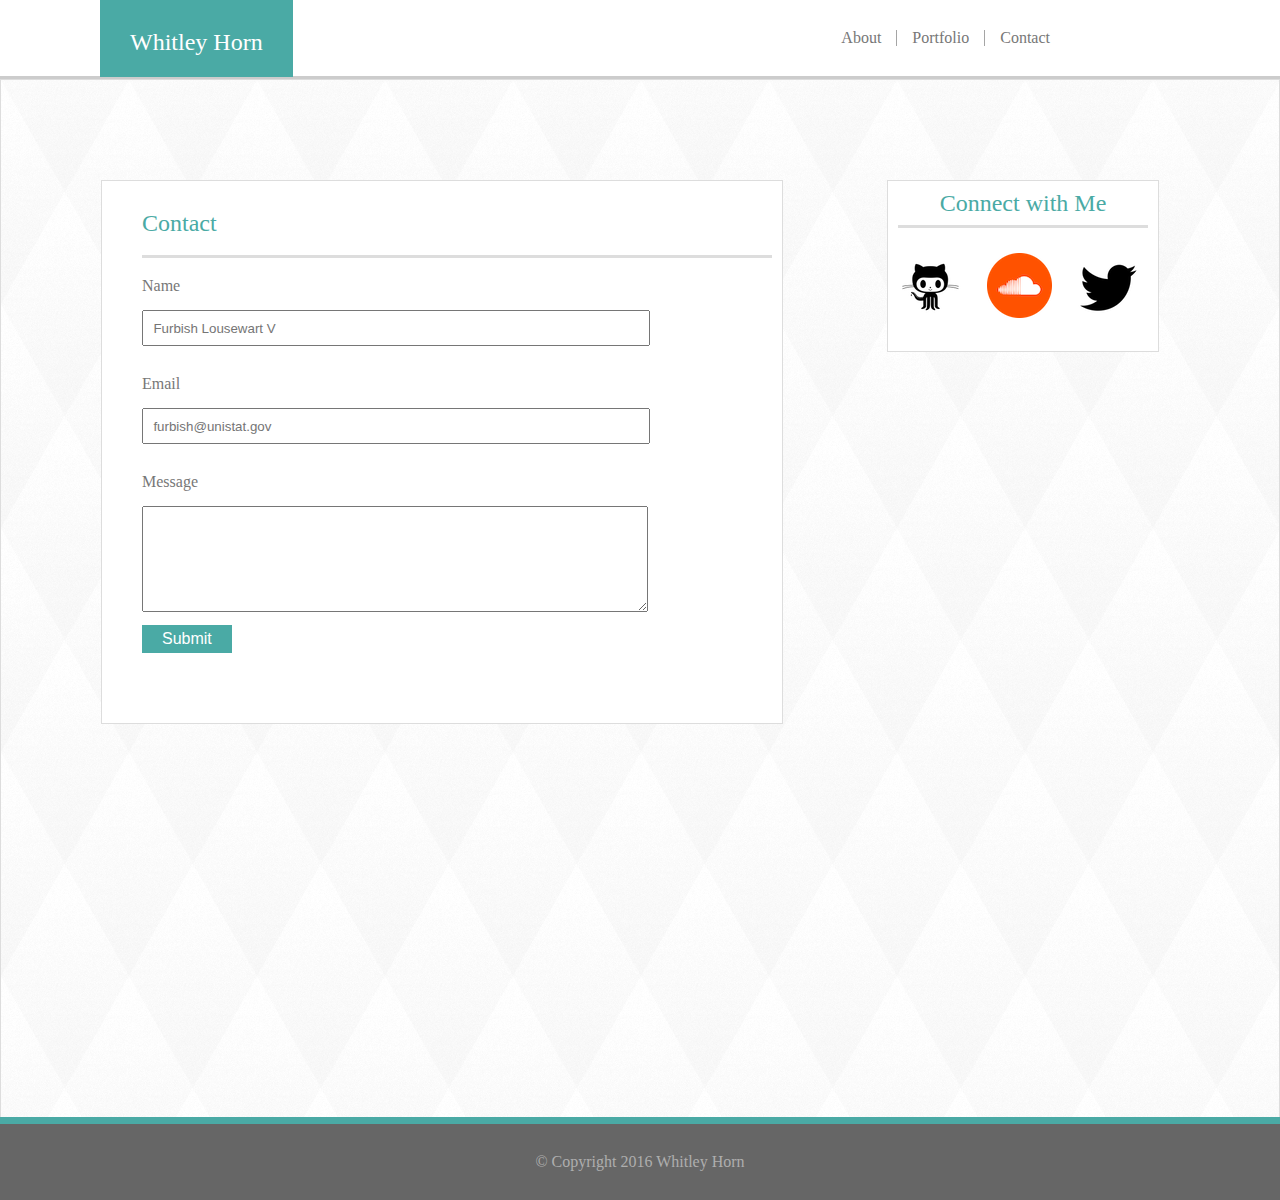
==== assignment1/contact.html @ 366a4a2e "Changing header for responsiveness" ====
<!DOCTYPE html>
<html>
  <head>
    <title>Whitley's Portfolio</title>
    <link rel="stylesheet" type="text/css" href="assets/css/reset.css">
    <link rel="stylesheet" type="text/css" href="assets/css/style.css">
    <meta charset="UTF-8">
  </head>

  <body>
    <div class="header">
      <div class="header-links">
        <a href="contact.html">Contact</a>
        <a href="portfolio.html">Portfolio</a>
        <a href="index.html">About</a>
      </div>
      
      <div class="nametag">
        <h1><a href="index.html">Whitley Horn</a></h1>
      </div>
    </div>
    
    <div class="content">

      <div class="contact-form">
        <h1>Contact</h1>
        <form>
          <p>Name</p><br>
          <input type="text" class="text-input" placeholder="  Furbish Lousewart V"><br>
          <p>Email</p><br>
          <input type="text" class="text-input" placeholder="  furbish@unistat.gov"><br>
          <p>Message</p><br>
          <textarea class="message-area"></textarea>
          <br>
          <input type="submit" id="contact-submit">
        </form>
      </div>

      <div class="connect">
        <h1>Connect with Me</h1>
        <a href="http://www.github.com/whitleyblaine"><img src="assets/images/github_icon.png" alt="Github"></a>
        <a href="https://soundcloud.com/hypnotichq/"><img src="assets/images/soundcloud_icon.png" alt="Soundcloud"></a>
        <a href="https://twitter.com/whitleyblaine" id="tweet"><img src="assets/images/twitter_icon.png" alt="Twitter"></a>
      </div>
    </div>

    <div class="footer">
      <p>© Copyright 2016 Whitley Horn</p>
    </div>
    
  </body>
</html>
---- assignment1/assets/css/style.css ----
* {
  font-family: 'Arial', 'Helvetica Neue', Helvetica, sans-serif;
  margin: 0;
}

html, body {
  height: 100%;
}

/* Header */
.header {
  background: #ffffff;
  border-bottom: 3px solid #cccccc;
  height: 76px;
}

.header-links {
  margin-right: 215px;
}

.header-links a {
  color: #777777;
  float: right;
  margin: 30px 0 0 0;
  text-decoration: none;
  border-right: 1px solid #a5a5a5;
  padding: 0 15px 0 15px;
  font-family: 'Georgia', Times, Times New Roman, serif;
}

.header-links a:hover {
  background: #000;
  color: #fff;
}

.header a:first-child {
  border: none;
  padding-right: none;
}


.nametag a{
  display: inline-block;
  padding: 30px 30px 23px 30px;
  background: #4aaaa5;
  color: #fff;
  font-family: 'Georgia', Times, Times New Roman, serif;
  margin: 0 0 0 100px;
  font-size: 120%;
  text-decoration: none;
}

.nametag a:hover {
  background: #00FFF2;
}

/* Body */
h1 {
  color: #4aaaa5;
  font-size: 20px;
}

p {
  color: #777777;
}

.content {
  background: url("../images/whitediamond.png");
  border: 1px solid #dddddd;
  padding: 100px;
  min-height: 100%;
  height: auto !important;
  height: 100%;
  margin: 0 auto -4em;
}

.about {
  background: #fff;
  padding: 30px 0 0 30px;
  display: inline-block;
  width: 650px;
  border: 1px solid #dddddd;
}

.about p {
  width: 90%;
}

#first-p {
  padding-top: 20px;
}

.about h1 {
  border-bottom: 3px solid #dddddd;
  padding-bottom: 10px;
  margin: 0 10px 10px 0;
  font-size: 150%;
}

.about img {
  float: left;
  padding: 20px 20px 30px 0;
}


/*Portfolio*/
.portfolio {
  background: #fff;
  padding: 30px 0 20px 30px;
  display: inline-block;
  width: 650px;
  border: 1px solid #dddddd;
}

.portfolio h1 {
  border-bottom: 3px solid #dddddd;
  padding-bottom: 10px;
  margin: 0 10px 10px 0;
  font-size: 150%;
}

.portfolio img {
  margin: 10px 10px 0 10px;
}

.portfolio h2 {
  padding: 10px;
  margin: -50px 10px 10px 10px;
  font-size: 100%;
  background: #4aaaa5;
  text-align: center;
  position: absolute;
  width: 280px;
}


/*Contact Form*/
.contact-form {
  background: #fff;
  padding: 30px 0 70px 30px;
  display: inline-block;
  width: 650px;
  border: 1px solid #dddddd;
}

.contact-form h1 {
  border-bottom: 3px solid #dddddd;
  padding-bottom: 20px;
  margin: 0 10px 10px 10px;
  font-size: 150%;
}

.contact-form p {
  margin: 20px 0 0 10px;
}

#contact-submit {
  color: #ffffff;
  background-color: #4aaaa5;
  margin-left: 10px;
  border: none;
  padding: 5px 20px 5px 20px;
  font-size: 100%;
}

#contact-submit:hover {
  color: #000;
  background-color: #fff;
  border: 2px solid #00FFF2;
}

.text-input {
  height: 30px;
  width: 500px;
  margin: 0 10px 10px 10px;
}

.message-area {
  height: 100px;
  width: 500px;
  margin: 0 10px 10px 10px;
}

.connect {
  float: right;
  background: #fff;
  display: inline;
  border: 1px solid #dddddd;
  margin-right: 20px;
  width: 270px;
}

.connect h1 {
  text-align: center;
  padding: 10px;
  border-bottom: 3px solid #dddddd;
  margin: 0 10px 10px 10px;
  font-size: 150%;
}

.connect img {
  margin: 15px 10px 30px 10px;
}

.connect img:hover {
  background: #FF5700;
}

.footer {
  text-align: center;
  padding: 30px;
  background: #666666;
  border-top: 7px solid #4aaaa5;
}

.footer p {
  color: #aeaeae;
}

/*Media Queries*/
@media screen and (max-width: 980px) {}

@media screen and (max-width: 768px) {}

@media screen and (max-width: 640px) {

  header {
    position: static;
  }

  .nametag {
    position: absolute;
  }
}
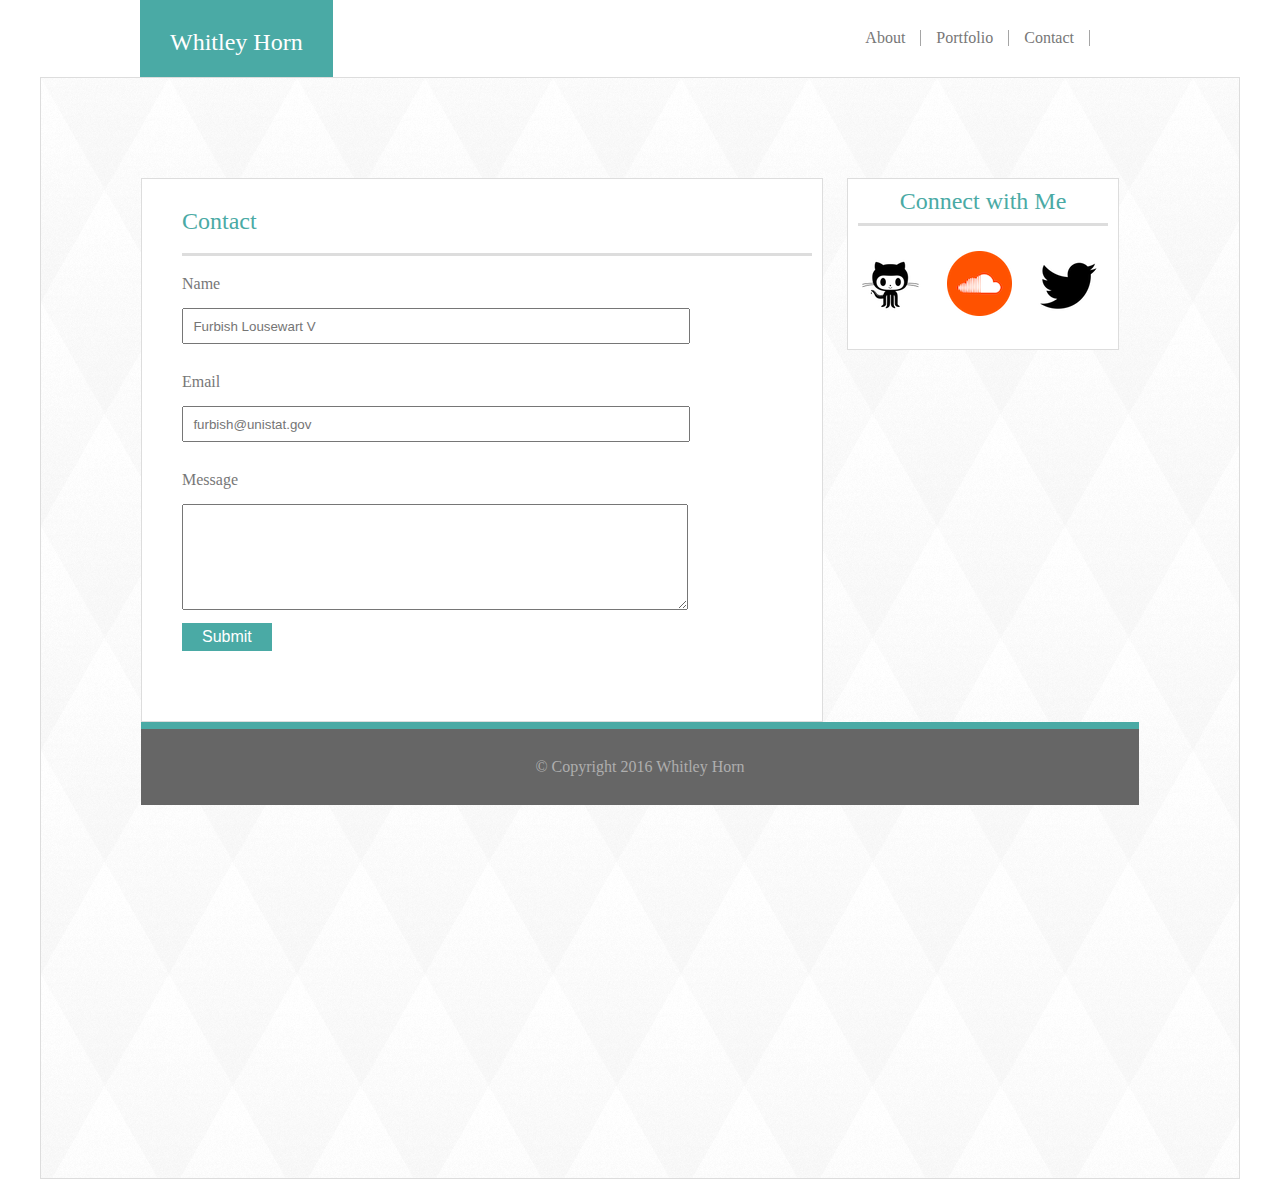
==== commit b706256b: "Index almost done" ====
--- a/assignment1/contact.html
+++ b/assignment1/contact.html
@@ -5,48 +5,49 @@
     <link rel="stylesheet" type="text/css" href="assets/css/reset.css">
     <link rel="stylesheet" type="text/css" href="assets/css/style.css">
     <meta charset="UTF-8">
+    <meta name="viewport" content="width=device-width,initial-scale=1,maximum-scale=1,user-scalable=no">
+    <meta http-equiv="X-UA-Compatible" content="IE=edge,chrome=1">
+    <meta name="HandheldFriendly" content="true">
   </head>
 
   <body>
-    <div class="header">
-      <div class="header-links">
-        <a href="contact.html">Contact</a>
-        <a href="portfolio.html">Portfolio</a>
-        <a href="index.html">About</a>
-      </div>
-      
-      <div class="nametag">
-        <h1><a href="index.html">Whitley Horn</a></h1>
-      </div>
+  <div id="wrapper">
+    <div class="header-links">
+      <a href="contact.html">Contact</a>
+      <a href="portfolio.html">Portfolio</a>
+      <a href="index.html">About</a>
     </div>
     
+    <div class="nametag">
+      <h1><a href="index.html">Whitley Horn</a></h1>
+    </div>
+      
     <div class="content">
 
-      <div class="contact-form">
-        <h1>Contact</h1>
-        <form>
-          <p>Name</p><br>
-          <input type="text" class="text-input" placeholder="  Furbish Lousewart V"><br>
-          <p>Email</p><br>
-          <input type="text" class="text-input" placeholder="  furbish@unistat.gov"><br>
-          <p>Message</p><br>
-          <textarea class="message-area"></textarea>
-          <br>
-          <input type="submit" id="contact-submit">
-        </form>
-      </div>
+    <div class="contact-form">
+      <h1>Contact</h1>
+      <form>
+        <p>Name</p><br>
+        <input type="text" class="text-input" placeholder="  Furbish Lousewart V"><br>
+        <p>Email</p><br>
+        <input type="text" class="text-input" placeholder="  furbish@unistat.gov"><br>
+        <p>Message</p><br>
+        <textarea class="message-area"></textarea>
+        <br>
+        <input type="submit" id="contact-submit">
+      </form>
+    </div>
 
-      <div class="connect">
-        <h1>Connect with Me</h1>
-        <a href="http://www.github.com/whitleyblaine"><img src="assets/images/github_icon.png" alt="Github"></a>
-        <a href="https://soundcloud.com/hypnotichq/"><img src="assets/images/soundcloud_icon.png" alt="Soundcloud"></a>
-        <a href="https://twitter.com/whitleyblaine" id="tweet"><img src="assets/images/twitter_icon.png" alt="Twitter"></a>
-      </div>
+    <div class="connect">
+      <h1>Connect with Me</h1>
+      <a href="http://www.github.com/whitleyblaine"><img src="assets/images/github_icon.png" alt="Github"></a>
+      <a href="https://soundcloud.com/hypnotichq/"><img src="assets/images/soundcloud_icon.png" alt="Soundcloud"></a>
+      <a href="https://twitter.com/whitleyblaine" id="tweet"><img src="assets/images/twitter_icon.png" alt="Twitter"></a>
     </div>
 
     <div class="footer">
       <p>© Copyright 2016 Whitley Horn</p>
     </div>
-    
+  </div>
   </body>
 </html>  --- a/assignment1/assets/css/style.css
+++ b/assignment1/assets/css/style.css
@@ -7,15 +7,19 @@
   height: 100%;
 }
 
+#wrapper {
+  width: 1200px;
+  margin: 0 auto;
+  height: 100%;
+}
+
 /* Header */
-.header {
+.header-links {
+  margin-right: 150px;
   background: #ffffff;
-  border-bottom: 3px solid #cccccc;
   height: 76px;
-}
-
-.header-links {
-  margin-right: 215px;
+  width: 50%;
+  float: right;
 }
 
 .header-links a {
@@ -220,15 +224,44 @@
 /*Media Queries*/
 @media screen and (max-width: 980px) {}
 
-@media screen and (max-width: 768px) {}
-
-@media screen and (max-width: 640px) {
-
-  header {
-    position: static;
+
+@media screen and (max-width: 768px) {
+
+  .content {
+    position: absolute;
+  }
+
+  .about, .contact, .portfolio {
+    width: 75%;
+    display: block;
+  };
+
+  .about img {
+    display: block;
+  }
+
+  .about p {
+    margin-bottom: 10px;
+  }
+
+  .connect {
+    width: 58%;
+    margin-top: 20px;
+    position: absolute;
+  }
+
+  .header-links {
+    display: block;
   }
 
   .nametag {
-    position: absolute;
-  }
+    display: block;
+    width: 100%;
+  }
+
+
+}
+
+@media screen and (max-width: 640px) {}
+
 }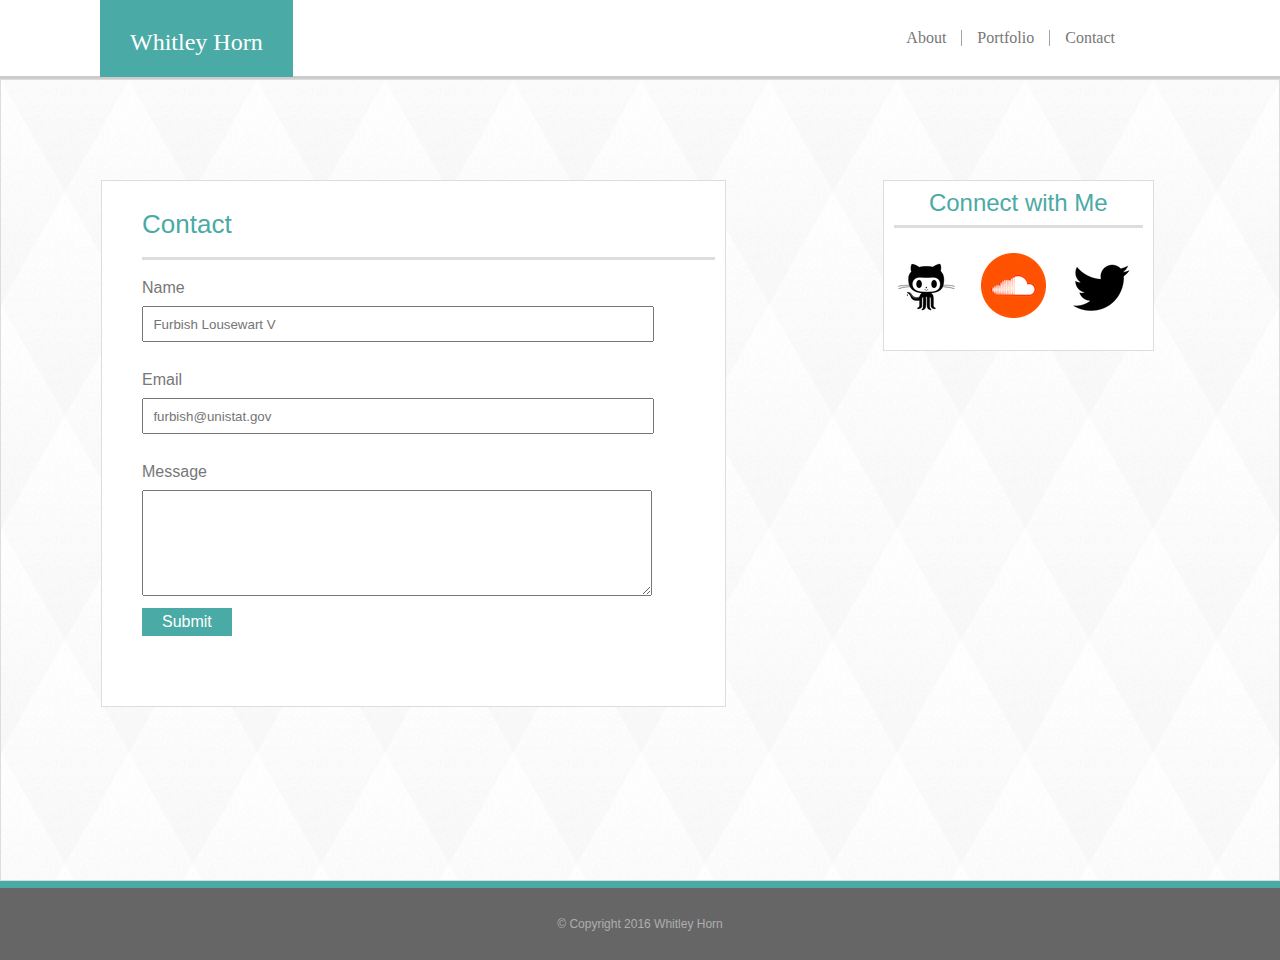
==== commit 36d4457f: "Almost finished index" ====
--- a/assignment1/contact.html
+++ b/assignment1/contact.html
@@ -1,53 +1,53 @@
 <!DOCTYPE html>
 <html>
-  <head>
-    <title>Whitley's Portfolio</title>
-    <link rel="stylesheet" type="text/css" href="assets/css/reset.css">
-    <link rel="stylesheet" type="text/css" href="assets/css/style.css">
-    <meta charset="UTF-8">
-    <meta name="viewport" content="width=device-width,initial-scale=1,maximum-scale=1,user-scalable=no">
-    <meta http-equiv="X-UA-Compatible" content="IE=edge,chrome=1">
-    <meta name="HandheldFriendly" content="true">
-  </head>
+<head>
+  <title>Whitley's Portfolio</title>
+  <link rel="stylesheet" type="text/css" href="assets/css/reset.css">
+  <link rel="stylesheet" type="text/css" href="assets/css/style.css">
+  <meta charset="UTF-8">
+</head>
 
-  <body>
-  <div id="wrapper">
-    <div class="header-links">
-      <a href="contact.html">Contact</a>
-      <a href="portfolio.html">Portfolio</a>
-      <a href="index.html">About</a>
+<body>
+  <div class="wrapper">
+    <div class="header">
+      <div class="header-links">
+        <a href="contact.html">Contact</a>
+        <a href="portfolio.html">Portfolio</a>
+        <a href="index.html">About</a>
+      </div>
+      
+      <div class="nametag">
+        <h1><a href="index.html">Whitley Horn</a></h1>
+      </div>
     </div>
     
-    <div class="nametag">
-      <h1><a href="index.html">Whitley Horn</a></h1>
-    </div>
-      
     <div class="content">
 
-    <div class="contact-form">
-      <h1>Contact</h1>
-      <form>
-        <p>Name</p><br>
-        <input type="text" class="text-input" placeholder="  Furbish Lousewart V"><br>
-        <p>Email</p><br>
-        <input type="text" class="text-input" placeholder="  furbish@unistat.gov"><br>
-        <p>Message</p><br>
-        <textarea class="message-area"></textarea>
-        <br>
-        <input type="submit" id="contact-submit">
-      </form>
-    </div>
+      <div class="contact-form">
+        <h1>Contact</h1>
+        <form>
+          <p>Name</p><br>
+          <input type="text" class="text-input" placeholder="  Furbish Lousewart V"><br>
+          <p>Email</p><br>
+          <input type="text" class="text-input" placeholder="  furbish@unistat.gov"><br>
+          <p>Message</p><br>
+          <textarea class="message-area"></textarea>
+          <br>
+          <input type="submit" id="contact-submit">
+        </form>
+      </div>
 
-    <div class="connect">
-      <h1>Connect with Me</h1>
-      <a href="http://www.github.com/whitleyblaine"><img src="assets/images/github_icon.png" alt="Github"></a>
-      <a href="https://soundcloud.com/hypnotichq/"><img src="assets/images/soundcloud_icon.png" alt="Soundcloud"></a>
-      <a href="https://twitter.com/whitleyblaine" id="tweet"><img src="assets/images/twitter_icon.png" alt="Twitter"></a>
+      <div class="connect">
+        <h1>Connect with Me</h1>
+        <a href="http://www.github.com/whitleyblaine"><img src="assets/images/github_icon.png" alt="Github"></a>
+        <a href="https://soundcloud.com/hypnotichq/"><img src="assets/images/soundcloud_icon.png" alt="Soundcloud"></a>
+        <a href="https://twitter.com/whitleyblaine" id="tweet"><img src="assets/images/twitter_icon.png" alt="Twitter"></a>
+      </div>
     </div>
 
     <div class="footer">
       <p>© Copyright 2016 Whitley Horn</p>
     </div>
   </div>
-  </body>
+</body>
 </html>  --- a/assignment1/assets/css/style.css
+++ b/assignment1/assets/css/style.css
@@ -1,25 +1,31 @@
-* {
+html, body {
+}
+
+html {
+  font-size: 16px;
+  width: 100vw;
+}
+
+body {
   font-family: 'Arial', 'Helvetica Neue', Helvetica, sans-serif;
-  margin: 0;
-}
-
-html, body {
-  height: 100%;
-}
-
-#wrapper {
-  width: 1200px;
-  margin: 0 auto;
-  height: 100%;
+  font-size: 62.5%;
 }
 
 /* Header */
+
+.wrapper {
+  width: auto;
+}
+
+.header {
+  background: #ffffff;
+  border-bottom: 3px solid #cccccc;
+  height: 76px;
+}
+
 .header-links {
   margin-right: 150px;
-  background: #ffffff;
-  height: 76px;
-  width: 50%;
-  float: right;
+  font-size: 1.6em;
 }
 
 .header-links a {
@@ -50,18 +56,22 @@
   color: #fff;
   font-family: 'Georgia', Times, Times New Roman, serif;
   margin: 0 0 0 100px;
-  font-size: 120%;
+  font-size: 1.2em;
   text-decoration: none;
 }
 
 .nametag a:hover {
   background: #00FFF2;
+}
+
+.nametag-small-vp {
+  display: none;
 }
 
 /* Body */
 h1 {
   color: #4aaaa5;
-  font-size: 20px;
+  font-size: 2em;
 }
 
 p {
@@ -72,22 +82,21 @@
   background: url("../images/whitediamond.png");
   border: 1px solid #dddddd;
   padding: 100px;
-  min-height: 100%;
-  height: auto !important;
-  height: 100%;
-  margin: 0 auto -4em;
+  height: 600px;
 }
 
 .about {
   background: #fff;
   padding: 30px 0 0 30px;
   display: inline-block;
-  width: 650px;
+  width: 60%;
   border: 1px solid #dddddd;
 }
 
 .about p {
   width: 90%;
+  font-size: 1.6em;
+  margin: 10px;
 }
 
 #first-p {
@@ -98,7 +107,7 @@
   border-bottom: 3px solid #dddddd;
   padding-bottom: 10px;
   margin: 0 10px 10px 0;
-  font-size: 150%;
+  font-size: 2.4em;
 }
 
 .about img {
@@ -112,7 +121,7 @@
   background: #fff;
   padding: 30px 0 20px 30px;
   display: inline-block;
-  width: 650px;
+  width: 63%;
   border: 1px solid #dddddd;
 }
 
@@ -120,21 +129,22 @@
   border-bottom: 3px solid #dddddd;
   padding-bottom: 10px;
   margin: 0 10px 10px 0;
-  font-size: 150%;
+  font-size: 2.4em;
 }
 
 .portfolio img {
   margin: 10px 10px 0 10px;
+  width: 90%;
 }
 
 .portfolio h2 {
   padding: 10px;
   margin: -50px 10px 10px 10px;
-  font-size: 100%;
+  font-size: 1.6em;
   background: #4aaaa5;
   text-align: center;
   position: absolute;
-  width: 280px;
+  width: 21%;
 }
 
 
@@ -143,7 +153,7 @@
   background: #fff;
   padding: 30px 0 70px 30px;
   display: inline-block;
-  width: 650px;
+  width: 55%;
   border: 1px solid #dddddd;
 }
 
@@ -151,11 +161,12 @@
   border-bottom: 3px solid #dddddd;
   padding-bottom: 20px;
   margin: 0 10px 10px 10px;
-  font-size: 150%;
+  font-size: 2.6em;
 }
 
 .contact-form p {
   margin: 20px 0 0 10px;
+  font-size: 1.6em;
 }
 
 #contact-submit {
@@ -164,7 +175,7 @@
   margin-left: 10px;
   border: none;
   padding: 5px 20px 5px 20px;
-  font-size: 100%;
+  font-size: 1.6em;
 }
 
 #contact-submit:hover {
@@ -175,13 +186,13 @@
 
 .text-input {
   height: 30px;
-  width: 500px;
+  width: 85%;
   margin: 0 10px 10px 10px;
 }
 
 .message-area {
   height: 100px;
-  width: 500px;
+  width: 85%;
   margin: 0 10px 10px 10px;
 }
 
@@ -190,8 +201,8 @@
   background: #fff;
   display: inline;
   border: 1px solid #dddddd;
-  margin-right: 20px;
-  width: 270px;
+  margin-right: 25px;
+  width: 25%;
 }
 
 .connect h1 {
@@ -199,7 +210,7 @@
   padding: 10px;
   border-bottom: 3px solid #dddddd;
   margin: 0 10px 10px 10px;
-  font-size: 150%;
+  font-size: 2.4em;
 }
 
 .connect img {
@@ -219,49 +230,93 @@
 
 .footer p {
   color: #aeaeae;
-}
+  font-size: 1.2em;
+}
+
 
 /*Media Queries*/
-@media screen and (max-width: 980px) {}
-
+
+@media screen and (max-width: 980px) {
+
+  .content {
+    height: 100%;
+  }
+
+  .about {
+    width: 40%;
+  }
+
+  .about img {
+    float: none;
+  }
+
+  .header-links {
+    margin-right: 20%;
+  }
+
+  .connect {
+    width: 30%;
+    margin-right: 90px;
+  }
+}
 
 @media screen and (max-width: 768px) {
 
   .content {
+    height: 90em;
+  }
+
+  .about {
+    width: 80%;
+    position: relative;
+    margin: 0;
+    display: block;
+  }
+
+  .connect {
+    width: 63%;
+    margin-top: 30px;
     position: absolute;
   }
 
-  .about, .contact, .portfolio {
-    width: 75%;
-    display: block;
-  };
-
-  .about img {
-    display: block;
-  }
-
-  .about p {
-    margin-bottom: 10px;
-  }
-
-  .connect {
-    width: 58%;
-    margin-top: 20px;
-    position: absolute;
-  }
-
   .header-links {
-    display: block;
-  }
+    margin-right: 10%;
+  }
+}
+
+@media screen and (max-width: 640px) {
 
   .nametag {
-    display: block;
+    display: none;
+  }
+
+  .nametag-small-vp {
+    display: inline-block;
     width: 100%;
-  }
-
-
-}
-
-@media screen and (max-width: 640px) {}
+    background: #4aaaa5;
+    color: #fff;
+    font-family: 'Georgia', Times, Times New Roman, serif;
+    font-size: 1.2em;
+    text-align: center;
+    padding: 25px 0 25px 0;
+  }
+
+  .nametag-small-vp a {
+    text-decoration: none;
+    color: #fff;
+  }
+
+  .header-links a:first-child {
+    padding-right: 0;
+  }
+
+  .header-links a{
+    margin-right: 8%;
+  }
+
+  img {
+    max-width: 100%;
+  }
+
 
 }